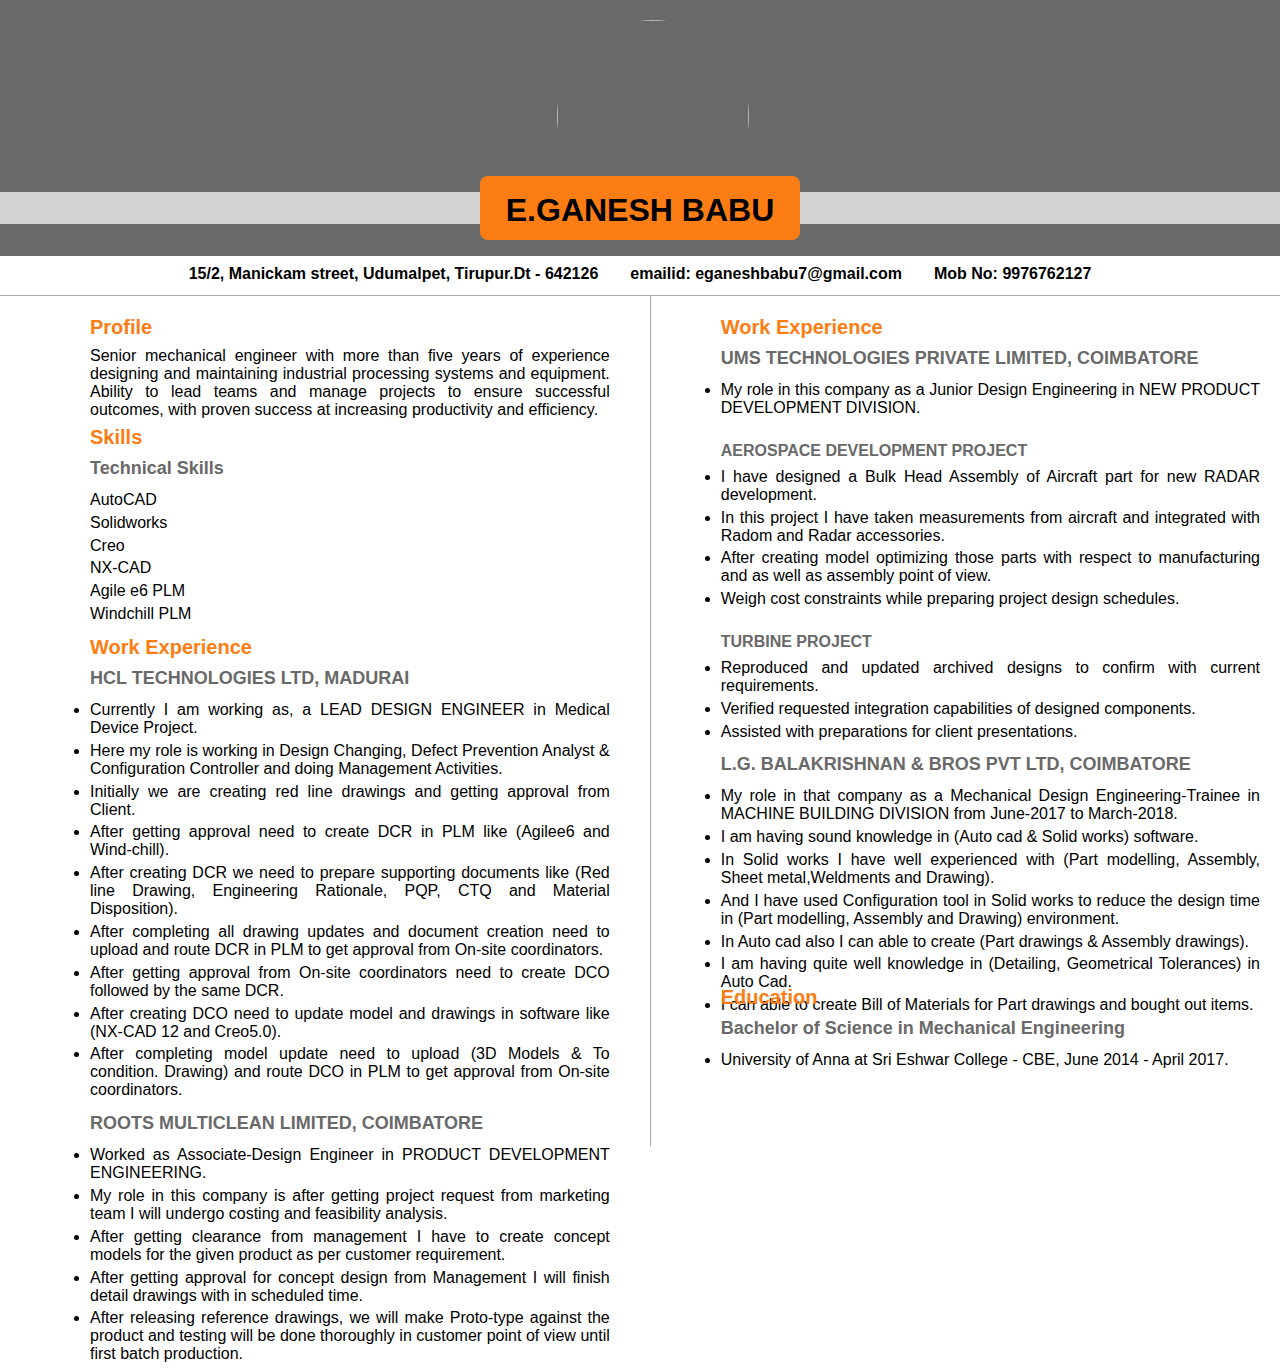
==== Responsive Website 2/index.html @ dff9c30c "Add files via upload" ====
<!DOCTYPE html>
<html lang="en">
<head>
    <meta charset="UTF-8">
    <meta http-equiv="X-UA-Compatible" content="IE=edge">
    <meta name="viewport" content="width=device-width, initial-scale=1.0">
    <link rel="stylesheet" href="style.css">
    <title>Portfolio</title>
</head>
<body>
    <div>

        <div id="tile1">
            <div id="nameBox">
                <h1 id="profilename">E.GANESH BABU</h1>
            </div>
            <img class="passportpic" src="./Images/E.G.B PHOTO1.jpg" alt="">
        </div>
        <div id="tile2"></div>
        <div id="tile3"></div>
        <div id="tile4">
            <ul id="details">
                <li class="list">15/2, Manickam street, Udumalpet, Tirupur.Dt - 642126</li>
                <li class="list">emailid: eganeshbabu7@gmail.com</li>
                <li class="list">Mob No: 9976762127</li>
            </ul>
        </div>

        <div id="contentdiv">
            <div id="splitleft">
                <div class="contentflex1">
                    <img class="profileimg" src="./Images/icons8-male-user-48.png" alt="">
                    <div>Profile
                        <p class="description">Senior mechanical engineer with more than five years of experience designing and maintaining industrial processing systems and equipment. Ability to lead teams and manage projects to ensure successful outcomes, with proven success at increasing productivity and efficiency.</p>
                    </div>
                </div>

                <div class="contentflex2">    
                    <img class="profileimg" src="./Images/icons8-development-skill-48.png" alt="">
                    <div >Skills
                        <h4 class="subHeadings">Technical Skills</h4>
                        <ul class="skilllist">
                            <li class="techlist">AutoCAD</li>
                            <li class="techlist">Solidworks</li>
                            <li class="techlist">Creo</li>
                            <li class="techlist">NX-CAD</li>
                            <li class="techlist">Agile e6 PLM</li>
                            <li class="techlist">Windchill PLM</li>
                        </ul>
                    </div>
                </div>    
                
                <div class="contentflex3">    
                    <img class="profileimg" src="./Images/icons8-briefcase-48.png" alt="">
                    <div >Work Experience
                        <h4 class="subHeadings">HCL TECHNOLOGIES LTD, MADURAI </h4>
                        <ul class="wrkexp">
                            <li class="techlist">Currently I am working as, a LEAD DESIGN ENGINEER in Medical Device Project.</li>
                            <li class="techlist">Here my role is working in Design Changing, Defect Prevention Analyst & Configuration Controller and doing Management Activities.</li>
                            <li class="techlist">Initially we are creating red line drawings and getting approval from Client.</li>
                            <li class="techlist">After getting approval need to create DCR in PLM like (Agilee6 and Wind-chill).</li>
                            <li class="techlist">After creating DCR we need to prepare supporting documents like (Red line Drawing, Engineering Rationale, PQP, CTQ and Material Disposition).</li>
                            <li class="techlist">After completing all drawing updates and document creation need to upload and route DCR in PLM to get approval from On-site coordinators.</li>
                            <li class="techlist">After getting approval from On-site coordinators need to create DCO followed by the same DCR.</li>
                            <li class="techlist">After creating DCO need to update model and drawings in software like (NX-CAD 12 and Creo5.0).</li>
                            <li class="techlist">After completing model update need to upload (3D Models & To condition.
                                Drawing) and route DCO in PLM to get approval from On-site coordinators.</li>   
                        </ul>
                        
                        <h4 class="subHeadings">ROOTS MULTICLEAN LIMITED, COIMBATORE </h4>
                        <ul class="wrkexp">
                            <li class="techlist">Worked as Associate-Design Engineer in PRODUCT DEVELOPMENT ENGINEERING.</li>
                            <li class="techlist">My role in this company is after getting project request from marketing team I will undergo costing and feasibility analysis.</li>
                            <li class="techlist">After getting clearance from management I have to create concept models for the given product as per customer requirement.</li>
                            <li class="techlist">After getting approval for concept design from Management I will finish detail drawings with in scheduled time. </li>
                            <li class="techlist">After releasing reference drawings, we will make Proto-type against the product and testing will be done thoroughly in customer point of view until first batch production.</li>  
                        </ul> 
                    </div>
                </div>
            </div>

            <div id="splitright">
                <div  class="contentflex4">
                    <img class="weimg" src="./Images/icons8-briefcase-48.png" alt="">
                    <div>Work Experience
                        <h4 class="subHeadings">UMS TECHNOLOGIES PRIVATE LIMITED, COIMBATORE  </h4>
                        <ul class="wrkexp">
                            <li class="techlist">My role in this company as a Junior Design Engineering in NEW PRODUCT DEVELOPMENT DIVISION.</li>
                        </ul>
                        <ul class="wrkexp">
                                <h4 class="innersubHeadings">AEROSPACE DEVELOPMENT PROJECT</h4>
                            <li class="techlist">I have designed a Bulk Head Assembly of Aircraft part for new RADAR development.</li>
                            <li class="techlist">In this project I have taken measurements from aircraft and integrated with Radom and Radar accessories.</li>
                            <li class="techlist">After creating model optimizing those parts with respect to manufacturing and as well as assembly point of view.</li>
                            <li class="techlist">Weigh cost constraints while preparing project design schedules.</li>
                        </ul>
                        <ul class="wrkexp">
                                <h4 class="innersubHeadings">TURBINE PROJECT</h4>
                            <li class="techlist">Reproduced and updated archived designs to confirm with current requirements.</li>
                            <li class="techlist">Verified requested integration capabilities of designed components.</li>
                            <li class="techlist">Assisted with preparations for client presentations.</li>
                        </ul> 

                        <h4 class="subHeadings">L.G. BALAKRISHNAN & BROS PVT LTD, COIMBATORE</h4>
                        <ul class="wrkexp">
                            <li class="techlist">My role in that company as a Mechanical Design Engineering-Trainee in MACHINE BUILDING DIVISION from June-2017 to March-2018.</li>
                            <li class="techlist">I am having sound knowledge in (Auto cad & Solid works) software.</li>
                            <li class="techlist">In Solid works I have well experienced with (Part modelling, Assembly, Sheet metal,Weldments and Drawing).</li>
                            <li class="techlist">And I have used Configuration tool in Solid works to reduce the design time in (Part modelling, Assembly and Drawing) environment.</li>
                            <li class="techlist">In Auto cad also I can able to create (Part drawings & Assembly drawings).</li>
                            <li class="techlist">I am having quite well knowledge in (Detailing, Geometrical Tolerances) in Auto Cad.</li>
                            <li class="techlist">I can able to create Bill of Materials for Part drawings and bought out items.</li>
                        </ul>
                    </div>
                </div>

                <div  class="contentflex5">
                    <img class="weimg" src="./Images/icons8-student-male-48.png" alt="">
                    <div>Education
                        <h4 class="subHeadings">Bachelor of Science in Mechanical Engineering</h4>
                        <ul class="wrkexp">
                            <li class="techlist">University of Anna at Sri Eshwar College - CBE, June 2014 - April 2017.</li>
                        </ul>
                    </div>
                </div>

            </div>
        </div>

    </div>
</body>
</html>
---- Responsive Website 2/style.css ----
*{
    margin: 0;
    padding: 0;
    box-sizing: border-box;
}

body {
    background-color:white;
    font-family: sans-serif;
    font-size: 16px;
    font-weight: 400;
    min-width: 100%;
    overflow-x: hidden;
    height: min-content;
}

#tile1{
    height: 15em;
    background-color: rgb(105, 105, 105);
    z-index: -2;
}

#tile2{
    height: 2em;
    background-color: lightgray;
}

#tile3{
    height: 2em;
    background-color: rgb(105, 105, 105);
}

#tile4{
    height: 2.5em;
    border-bottom-style: solid;
    border-bottom-color: darkgray;
    border-bottom-width: 1px;
}

#details{
    display: flex;
    flex-direction: row;
    list-style: none;
    justify-content: center;
}

.list{
    padding: 0.6em 2em 0em 2em;
    font-weight: 600;
}

#nameBox{
    width: 22%;
    margin: 0 auto;
    background-color: #FC7D13;
    height: 5em;
    border-radius: 0.5em;
    position: relative;
    top: 13.25em;
    z-index: 2;
}

#profilename{
    font-size: 40px;
    text-align: center;
    padding-top: 0.5em;
}

.passportpic{
    width: 14em;
    height: 14em;
    position: relative;
    left: 44%;
    bottom: 2.5em;
    object-fit: cover;
    border-radius: 50%;
}

#contentdiv{
    display: flex;
    flex-direction: row;
    height: 50em;
}

#splitleft{
    height: 50em;
    width: 100%;
    padding: 1.5em 3em;
    color: #FC7D13;
    font-size: 22px;
    font-weight: 550;
    border-right: solid 1px darkgray;
}

.contentflex1{
    display: grid;
    grid-template-columns: 50px auto;
    grid-template-rows: 5em;
}

.contentflex2{
    display: grid;
    grid-template-columns: 50px auto;
    grid-template-rows: 11em;
}

.contentflex3{
    display: grid;
    grid-template-columns: 50px auto;
    grid-template-rows: 10em;
}

#splitright{
    height: 50em;
    width: 100%;
    padding: 1.5em 3em;
    color:#FC7D13;
    font-size: 22px;
    font-weight: 550;   
}

.contentflex4{
    display: grid;
    grid-template-columns: 50px auto;
    grid-template-rows: 32em;
}

.contentflex5{
    display: grid;
    grid-template-columns: 50px auto;
    grid-template-rows: 10em;
}

.profileimg{
    position: relative;
    top : -10px;
    left: -5px;
}

.weimg{
    position: relative;
    top : -10px;
    left: -5px;
}

.description{
    text-align: justify;
    font-size: 16px;
    font-weight: 400;
    color: black;
    padding-top: 0.5em;
}

.subHeadings{
    padding-top: 0.5em;
    font-size: 18px;
    font-weight: 700;
    color: rgb(105, 105, 105);
}

.skilllist{
    list-style: none;
    font-size: 16px;
    font-weight: 400;
    color: black;
    padding-top: 0.75em;
    text-align: justify;
}

.techlist{
    padding-bottom: 0.5em;
}

.wrkexp{
    /* list-style: none; */
    font-size: 16px;
    font-weight: 400;
    color: black;
    padding-top: 0.75em;
    text-align: justify;
}

.innersubHeadings{
    padding: 0.5em 0em;
    font-size: 18px;
    font-weight: 700;
    color: rgb(105, 105, 105);
}
/* ________________________________________________________________ */

@media screen and (max-width: 320px) {

    body {
        font-size: 12px;
    }

    #tile1{
        height: 12em;
        background-color: rgb(105, 105, 105);
        z-index: -2;
    }

    #tile4{
        height: 5em;
        border-bottom-style: solid;
        border-bottom-color: darkgray;
        border-bottom-width: 1px;
    }

    #details{
        display: flex;
        flex-direction: column;
        align-items: center;
        height: 4.5em;
    }

    .list{
        padding: 0.2em 1em 0em 1em;
        font-weight: 500;
    }

    #nameBox{
        width: 60%;
        margin: 0 auto;
        height: 3em;
        position: relative;
        top : 11.5em;
    }

    #profilename{
        font-size: 17px;
        padding-top: 0.6em;
    }

    .passportpic{
        width: 10em;
        height: 10em;
        position: relative;
        left: 31.5%;
        bottom: 0.5em;
    }

    #contentdiv{
        display: flex;
        flex-direction: column;
        height: 195em;
    }

    #splitleft{
        height: min-content;
        width: 100%;
        padding: 1em 1em 1em 0em;
        font-size: 16px;
        font-weight: 550;
        border-style: none;
    }
    
    .contentflex1{
        grid-template-rows: 10.5em;
    }
    
    .contentflex2{
        grid-template-rows: 11.5em;
    }
    
    .contentflex3{
        grid-template-rows: 58em;
    }

    #splitright{
        height: 100em;
        width: 100%;
        padding: 1em 1em 1em 0em;
        color:#FC7D13;
        font-size: 16px;
        font-weight: 550;   
    }
    
    .contentflex4{
        display: grid;
        grid-template-columns: 50px auto;
        grid-template-rows: 60em;
    }
    
    .contentflex5{
        display: grid;
        grid-template-columns: 50px auto;
        grid-template-rows: 7em;
    }
    
    .profileimg{
        width: 30px;
        position: relative;
        top : -6px;
        left: 8px;
    }

    .weimg{
        width: 30px;
        position: relative;
        top : -6px;
        left: 8px;
    }
    
    .description{
        font-size: 14px;
    }
    
    .subHeadings{
        font-size: 14px;
    }
    
    .skilllist{
        font-size: 14px;
    }
    
    .techlist{
        padding-bottom: 0.3em;
    }
    
    .wrkexp{
        font-size: 14px;
    }
    
    .innersubHeadings{
        font-size: 14px;
    }
}
/* ________________________________________________________________ */

@media screen and (min-width: 321px) and (max-width: 375px) {

    body {
        font-size: 12px;
    }

    #tile1{
        height: 12em;
        background-color: rgb(105, 105, 105);
        z-index: -2;
    }

    #tile4{
        height: 5em;
        border-bottom-style: solid;
        border-bottom-color: darkgray;
        border-bottom-width: 1px;
    }

    #details{
        display: flex;
        flex-direction: column;
        align-items: center;
        height: 4.5em;
    }

    .list{
        padding: 0.2em 1em 0em 1em;
        font-weight: 500;
    }

    #nameBox{
        width: 50%;
        margin: 0 auto;
        height: 3em;
        position: relative;
        top : 11.5em;
    }

    #profilename{
        font-size: 17px;
        padding-top: 0.5em;
    }

    .passportpic{
        width: 10em;
        height: 10em;
        position: relative;
        left: 35%;
        bottom: 0.5em;
    }

    #contentdiv{
        display: flex;
        flex-direction: column;
        height: 178em;
    }

    #splitleft{
        height: min-content;
        width: 100%;
        padding: 1em 1em 1em 0em;
        font-size: 16px;
        font-weight: 550;
        border-style: none;
    }
    
    .contentflex1{
        grid-template-rows: 9.5em;
    }
    
    .contentflex2{
        grid-template-rows: 11.5em;
    }
    
    .contentflex3{
        grid-template-rows: 48em;
    }

    #splitright{
        height: 60em;
        width: 100%;
        padding: 1em 1em 1em 0em;
        font-size: 16px;
        font-weight: 550;   
    }
    
    .contentflex4{
        display: grid;
        grid-template-columns: 50px auto;
        grid-template-rows: 53em;
    }
    
    .contentflex5{
        display: grid;
        grid-template-columns: 50px auto;
        grid-template-rows: 2.5em;
    }
    
    .profileimg{
        width: 30px;
        position: relative;
        top : -6px;
        left: 7px;
    }

    .weimg{
        width: 30px;
        position: relative;
        top : -6px;
        left: 7px;
    }
    
    .description{
        font-size: 14px;
    }
    
    .subHeadings{
        font-size: 14px;
    }
    
    .skilllist{
        font-size: 14px;
    }
    
    .techlist{
        padding-bottom: 0.3em;
    }
    
    .wrkexp{
        font-size: 14px;
    }
    
    .innersubHeadings{
        font-size: 14px;
    }
}
/* ________________________________________________________________ */

@media screen and (min-width: 376px) and (max-width: 425px) {

    body {
        font-size: 12px;
    }

    #tile1{
        height: 12em;
        background-color: rgb(105, 105, 105);
        z-index: -2;
    }

    #tile4{
        height: 5em;
        border-bottom-style: solid;
        border-bottom-color: darkgray;
        border-bottom-width: 1px;
    }

    #details{
        display: flex;
        flex-direction: column;
        align-items: center;
        height: 4.5em;
    }

    .list{
        padding: 0.2em 1em 0em 1em;
        font-weight: 500;
    }

    #nameBox{
        width: 45%;
        margin: 0 auto;
        height: 3em;
        position: relative;
        top : 11.5em;
    }

    #profilename{
        font-size: 17px;
        padding-top: 0.5em;
    }

    .passportpic{
        width: 10em;
        height: 10em;
        position: relative;
        left: 37%;
        bottom: 0.5em;
    }

    #contentdiv{
        display: flex;
        flex-direction: column;
        height: 165em;
    }

    #splitleft{
        height: min-content;
        width: 100%;
        padding: 1em 1.5em 1em 0em;
        font-size: 16px;
        font-weight: 550;
        border-style: none;
    }
    
    .contentflex1{
        grid-template-rows: 8.5em;
    }
    
    .contentflex2{
        grid-template-rows: 11.5em;
    }
    
    .contentflex3{
        grid-template-rows: 44.5em;
    }

    #splitright{
        height: 60em;
        width: 100%;
        padding: 1em 1.5em 1em 0em;
        font-size: 16px;
        font-weight: 550;   
    }
    
    .contentflex4{
        display: grid;
        grid-template-columns: 50px auto;
        grid-template-rows: 49em;
    }
    
    .contentflex5{
        display: grid;
        grid-template-columns: 50px auto;
        grid-template-rows: 2.5em;
    }
    
    .profileimg{
        width: 30px;
        position: relative;
        top : -6px;
        left: 8px;
    }

    .weimg{
        width: 30px;
        position: relative;
        top : -6px;
        left: 8px;
    }
    
    .description{
        font-size: 14px;
    }
    
    .subHeadings{
        font-size: 14px;
    }
    
    .skilllist{
        font-size: 14px;
    }
    
    .techlist{
        padding-bottom: 0.3em;
    }
    
    .wrkexp{
        font-size: 14px;
    }
    
    .innersubHeadings{
        font-size: 14px;
    }
}
/* ________________________________________________________________ */

@media screen and (min-width: 426px) and (max-width: 768px) {

    body {
        font-size: 14px;
    }

    #tile1{
        height: 12em;
    }

    #tile4{
        height: 5em;
    }

    #details{
        display: flex;
        flex-direction: column;
        align-items: center;
        height: 4.5em;
    }

    .list{
        padding: 0.2em 1em 0em 1em;
        font-weight: 500;
    }

    #nameBox{
        width: 40%;
        margin: 0 auto;
        height: 4em;
        position: relative;
        top : 11em;
    }

    #profilename{
        font-size: 26px;
        padding-top: 0.5em;
    }

    .passportpic{
        width: 11em;
        height: 11em;
        position: relative;
        left: 40%;
        bottom: 2em;
    }

    #contentdiv{
        display: flex;
        flex-direction: column;
        height: 121em;
    }

    #splitleft{
        height: min-content;
        width: 100%;
        padding: 1em 1.5em 1em 0em;
        font-size: 18px;
        font-weight: 550;
        border-style: none;
    }
    
    .contentflex1{
        grid-template-rows: 5.5em;
    }
    
    .contentflex2{
        grid-template-rows: 11.5em;
    }
    
    .contentflex3{
        grid-template-rows: 32em;
    }

    #splitright{
        height: 60em;
        width: 100%;
        padding: 1em 1.5em 1em 0em;
        font-size: 18px;
        font-weight: 550;   
    }
    
    .contentflex4{
        display: grid;
        grid-template-columns: 50px auto;
        grid-template-rows: 36.5em;
    }
    
    .contentflex5{
        display: grid;
        grid-template-columns: 50px auto;
        grid-template-rows: 2.5em;
    }
    
    .profileimg{
        width: 35px;
        position: relative;
        top : -8px;
        left: 7px;
    }

    .weimg{
        width: 35px;
        position: relative;
        top : -8px;
        left: 7px;
    }
    
    .description{
        font-size: 16px;
    }
    
    .subHeadings{
        font-size: 18px;
    }
    
    .skilllist{
        font-size: 16px;
    }
    
    .techlist{
        padding-bottom: 0.3em;
    }
    
    .wrkexp{
        font-size: 16px;
    }
    
    .innersubHeadings{
        font-size: 16px;
    }
}
/* ________________________________________________________________ */

@media screen and (min-width: 769px) and (max-width: 1024px) {

    body {
        font-size: 16px;
    }

    #tile1{
        height: 12em;
    }

    #tile4{
        height: 2.5em;
    }

    #details{
        display: flex;
        flex-direction: row;
        align-items: center;
        height: 2em;
    }

    .list{
        padding: 0.2em 1em 0em 1em;
        font-weight: 600;
    }

    #nameBox{
        width: 30%;
        margin: 0 auto;
        height: 4em;
        position: relative;
        top : 11em;
    }

    #profilename{
        font-size: 30px;
        padding-top: 0.5em;
    }

    .passportpic{
        width: 12em;
        height: 12em;
        position: relative;
        left: 41%;
        bottom: 2.75em;
    }

    #contentdiv{
        display: flex;
        flex-direction: column;
        height: 98em;
    }

    #splitleft{
        height: min-content;
        width: 100%;
        padding: 1em 2em 1em 0em;
        font-size: 20px;
        font-weight: 550;
        border-style: none;
    }
    
    .contentflex1{
        grid-template-rows: 5em;
    }
    
    .contentflex2{
        grid-template-rows: 10.5em;
    }
    
    .contentflex3{
        grid-template-rows: 24.5em;
    }

    #splitright{
        height: 60em;
        width: 100%;
        padding: 1em 2em 1em 0em;
        font-size: 20px;
        font-weight: 550;   
    }
    
    .contentflex4{
        display: grid;
        grid-template-columns: 50px auto;
        grid-template-rows: 29.5em;
    }
    
    .contentflex5{
        display: grid;
        grid-template-columns: 50px auto;
        grid-template-rows: 2.5em;
    }
    
    .profileimg{
        width: 38px;
        position: relative;
        top : -7px;
        left: 5px;
    }

    .weimg{
        width: 38px;
        position: relative;
        top : -7px;
        left: 5px;
    }
    
    .description{
        font-size: 16px;
    }
    
    .subHeadings{
        font-size: 18px;
    }
    
    .skilllist{
        font-size: 16px;
    }
    
    .techlist{
        padding-bottom: 0.3em;
    }
    
    .wrkexp{
        font-size: 16px;
    }
    
    .innersubHeadings{
        font-size: 16px;
    }
}
/* ________________________________________________________________ */

@media screen and (min-width: 1025px) and (max-width: 1440px) {

    body {
        font-size: 16px;
    }

    #tile1{
        height: 12em;
    }

    #tile4{
        height: 2.5em;
    }

    #details{
        display: flex;
        flex-direction: row;
        align-items: center;
        height: 2em;
    }

    .list{
        padding: 0.2em 1em 0em 1em;
        font-weight: 600;
    }

    #nameBox{
        width: 25%;
        margin: 0 auto;
        height: 4em;
        position: relative;
        top : 11em;
    }

    #profilename{
        font-size: 32px;
        padding-top: 0.5em;
    }

    .passportpic{
        width: 12em;
        height: 12em;
        position: relative;
        left: 43.5%;
        bottom: 2.75em;
    }

    #contentdiv{
        display: flex;
        flex-direction: row;
        height: 50em;
    }

    #splitleft{
        height: min-content;
        width: 100%;
        padding: 1em 2em;
        font-size: 20px;
        font-weight: 550;
    }
    
    .contentflex1{
        grid-template-rows: 5.5em;
    }
    
    .contentflex2{
        grid-template-rows: 10.5em;
    }
    
    .contentflex3{
        grid-template-rows: 24.5em;
    }

    #splitright{
        height: 50em;
        width: 100%;
        padding: 1em 1em;
        font-size: 20px;
        font-weight: 550;   
    }
    
    .contentflex4{
        display: grid;
        grid-template-columns: 50px auto;
        grid-template-rows: 33.5em;
    }
    
    .contentflex5{
        display: grid;
        grid-template-columns: 50px auto;
        grid-template-rows: 2.5em;
    }
    
    .profileimg{
        width: 45px;
        position: relative;
        top : -10px;
        left: -5px;
    }

    .weimg{
        width: 45px;
        position: relative;
        top : -10px;
        left: -5px;
    }
    
    .description{
        font-size: 16px;
    }
    
    .subHeadings{
        font-size: 18px;
    }
    
    .skilllist{
        font-size: 16px;
    }
    
    .techlist{
        padding-bottom: 0.3em;
    }
    
    .wrkexp{
        font-size: 16px;
    }
    
    .innersubHeadings{
        font-size: 16px;
    }
}
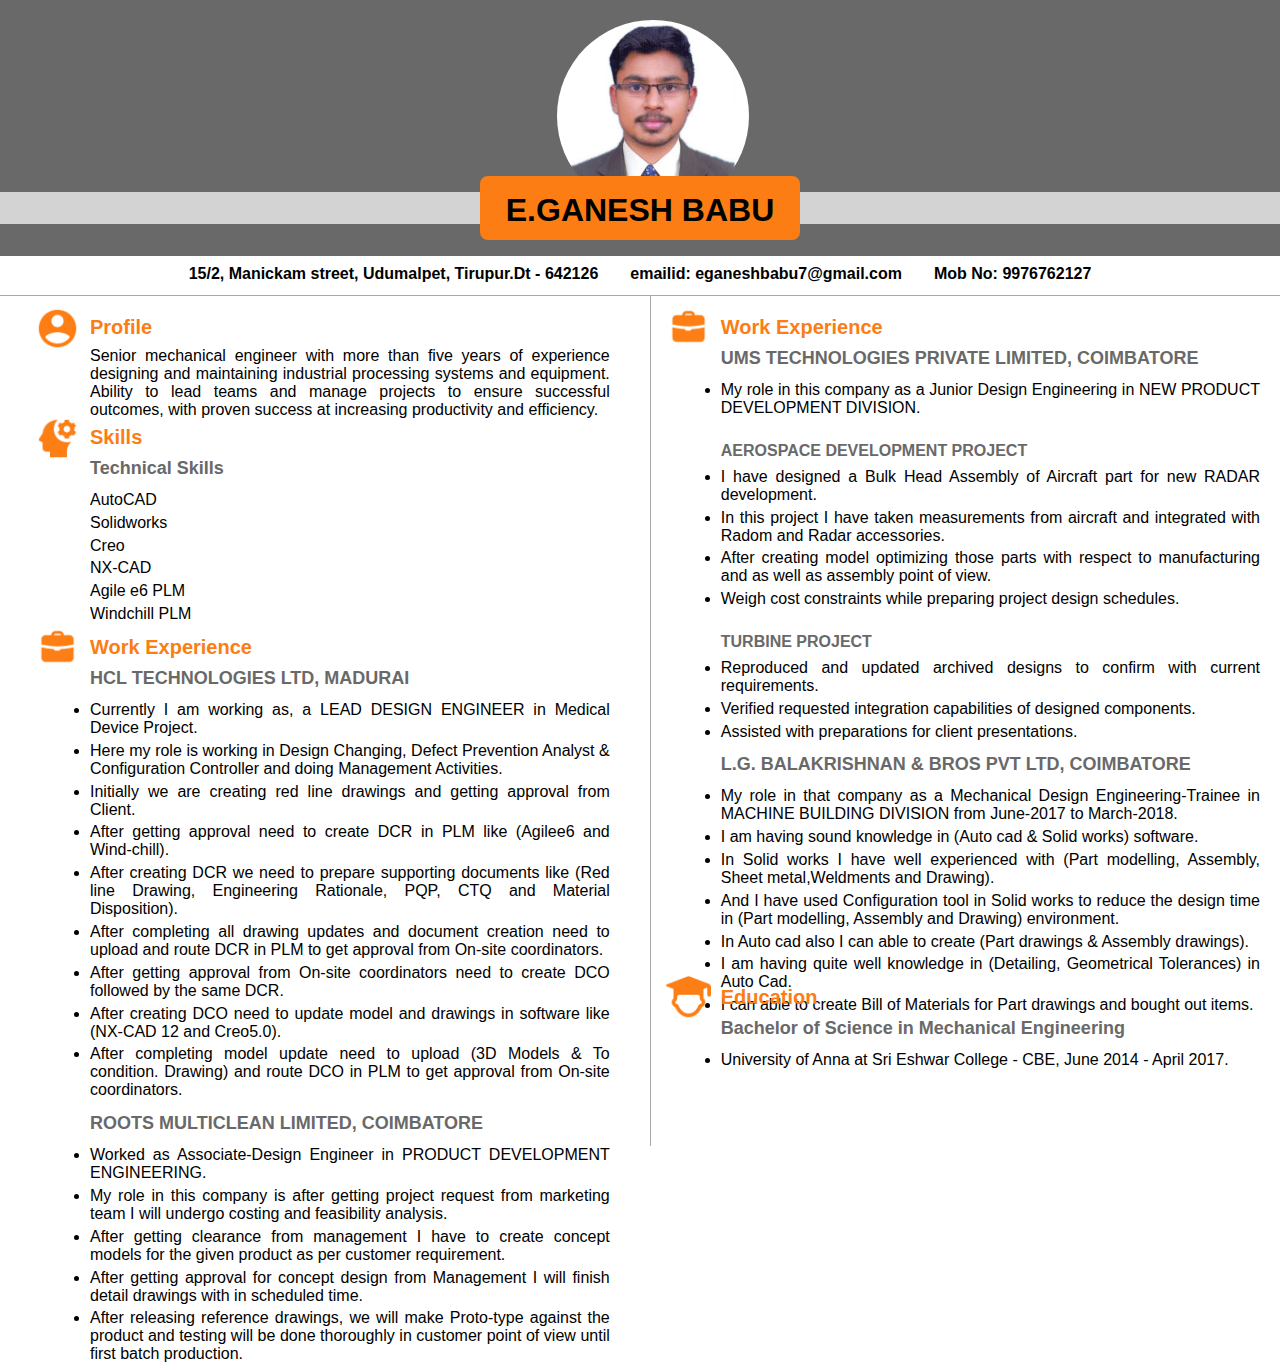
==== commit 781847f2: "Add files via upload" ====
--- a/Responsive Website 2/index.html
+++ b/Responsive Website 2/index.html
@@ -14,7 +14,7 @@
             <div id="nameBox">
                 <h1 id="profilename">E.GANESH BABU</h1>
             </div>
-            <img class="passportpic" src="./Images/E.G.B PHOTO1.jpg" alt="">
+            <img class="passportpic" src="./E.G.B PHOTO1.jpg" alt="">
         </div>
         <div id="tile2"></div>
         <div id="tile3"></div>
@@ -29,14 +29,14 @@
         <div id="contentdiv">
             <div id="splitleft">
                 <div class="contentflex1">
-                    <img class="profileimg" src="./Images/icons8-male-user-48.png" alt="">
+                    <img class="profileimg" src="./icons8-male-user-48.png" alt="">
                     <div>Profile
                         <p class="description">Senior mechanical engineer with more than five years of experience designing and maintaining industrial processing systems and equipment. Ability to lead teams and manage projects to ensure successful outcomes, with proven success at increasing productivity and efficiency.</p>
                     </div>
                 </div>
 
                 <div class="contentflex2">    
-                    <img class="profileimg" src="./Images/icons8-development-skill-48.png" alt="">
+                    <img class="profileimg" src="./icons8-development-skill-48.png" alt="">
                     <div >Skills
                         <h4 class="subHeadings">Technical Skills</h4>
                         <ul class="skilllist">
@@ -51,7 +51,7 @@
                 </div>    
                 
                 <div class="contentflex3">    
-                    <img class="profileimg" src="./Images/icons8-briefcase-48.png" alt="">
+                    <img class="profileimg" src="./icons8-briefcase-48.png" alt="">
                     <div >Work Experience
                         <h4 class="subHeadings">HCL TECHNOLOGIES LTD, MADURAI </h4>
                         <ul class="wrkexp">
@@ -81,7 +81,7 @@
 
             <div id="splitright">
                 <div  class="contentflex4">
-                    <img class="weimg" src="./Images/icons8-briefcase-48.png" alt="">
+                    <img class="weimg" src="./icons8-briefcase-48.png" alt="">
                     <div>Work Experience
                         <h4 class="subHeadings">UMS TECHNOLOGIES PRIVATE LIMITED, COIMBATORE  </h4>
                         <ul class="wrkexp">
@@ -115,7 +115,7 @@
                 </div>
 
                 <div  class="contentflex5">
-                    <img class="weimg" src="./Images/icons8-student-male-48.png" alt="">
+                    <img class="weimg" src="./icons8-student-male-48.png" alt="">
                     <div>Education
                         <h4 class="subHeadings">Bachelor of Science in Mechanical Engineering</h4>
                         <ul class="wrkexp">
